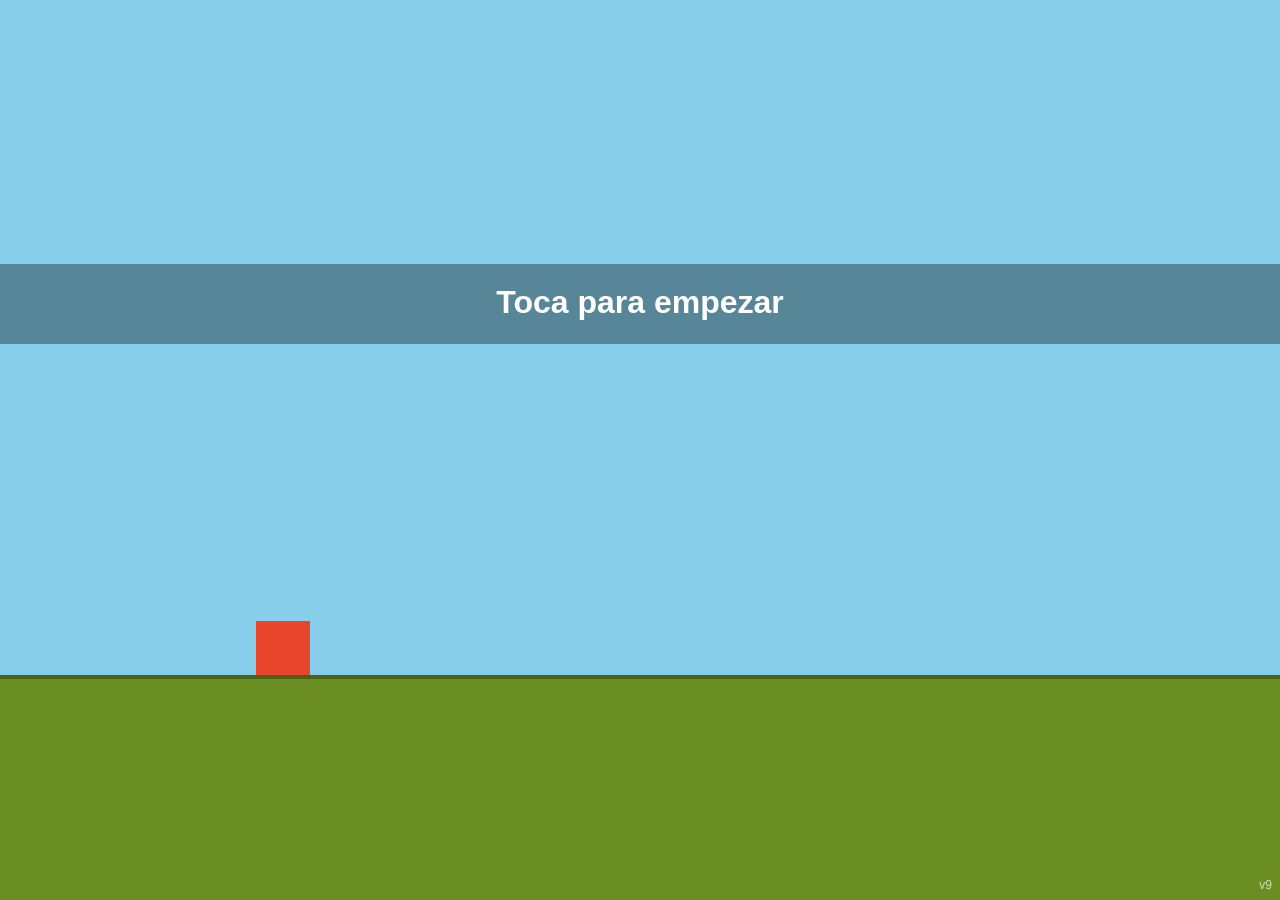
==== index.html @ b09c3af8 "Recalibrate difficulty: faster ramp, double and tall patterns with guaranteed jump window; bump to v" ====
<!DOCTYPE html>
<html lang="es">
<head>
  <meta charset="utf-8">
  <meta name="viewport" content="width=device-width, initial-scale=1, maximum-scale=1, user-scalable=no, viewport-fit=cover">
  <meta name="theme-color" content="#87ceeb">
  <title>Runner Game</title>
  <link rel="stylesheet" href="style.css?v=9">
</head>
<body>
  <canvas id="game"></canvas>
  <script src="game.js?v=9"></script>
</body>
</html>
---- style.css ----
html,
body {
  margin: 0;
  padding: 0;
  width: 100%;
  height: 100%;
  overflow: hidden;
  background: #87ceeb;
  overscroll-behavior: none;
  touch-action: none;
  user-select: none;
  -webkit-user-select: none;
  -webkit-touch-callout: none;
  -webkit-tap-highlight-color: transparent;
}

canvas {
  position: fixed;
  inset: 0;
  display: block;
  width: 100%;
  height: 100%;
  touch-action: none;
}
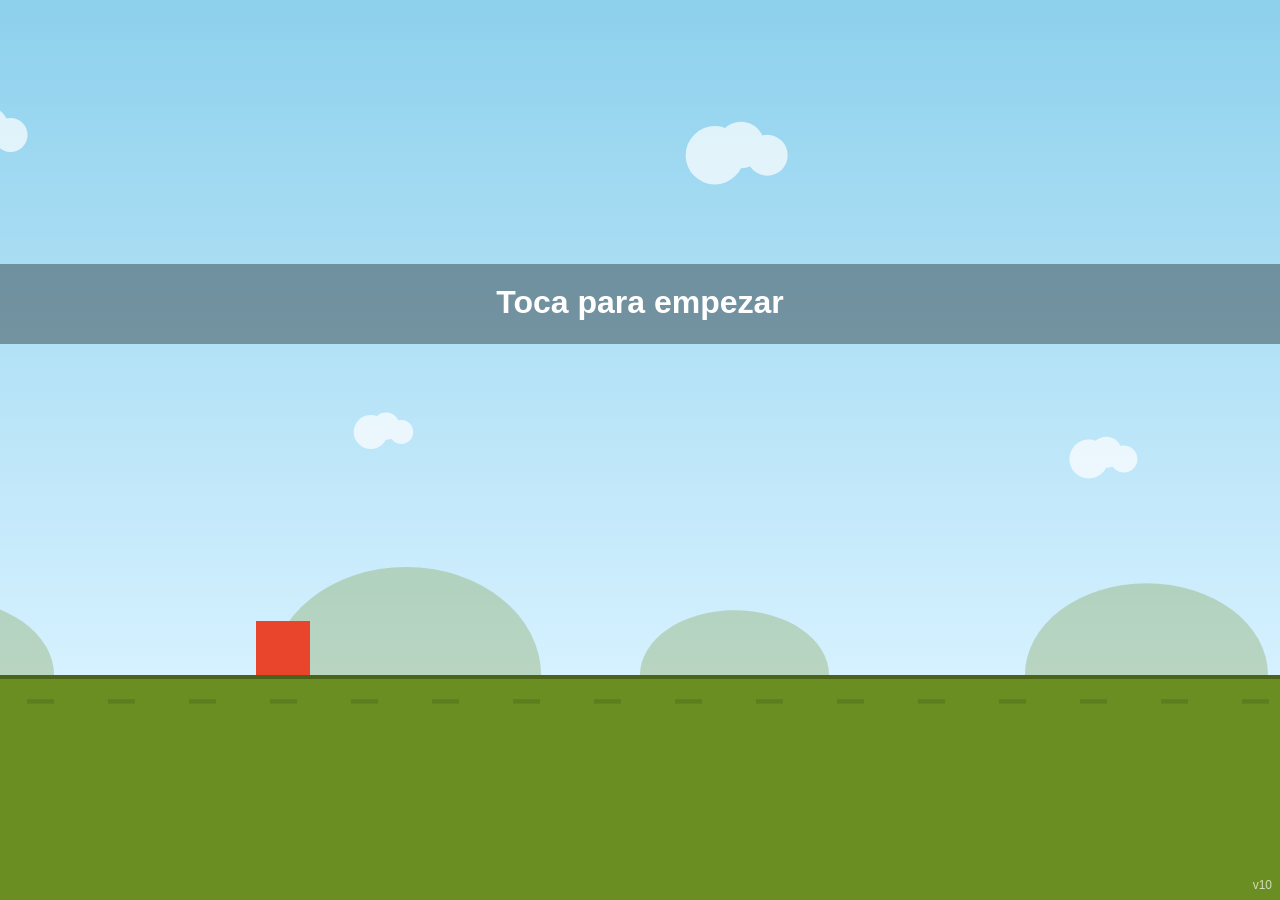
==== commit c1051f33: "Step 6b: squash/stretch, landing dust, crash shake and flash, parallax, difficulty sky, score pop; b" ====
--- a/index.html
+++ b/index.html
@@ -5,10 +5,10 @@
   <meta name="viewport" content="width=device-width, initial-scale=1, maximum-scale=1, user-scalable=no, viewport-fit=cover">
   <meta name="theme-color" content="#87ceeb">
   <title>Runner Game</title>
-  <link rel="stylesheet" href="style.css?v=9">
+  <link rel="stylesheet" href="style.css?v=10">
 </head>
 <body>
   <canvas id="game"></canvas>
-  <script src="game.js?v=9"></script>
+  <script src="game.js?v=10"></script>
 </body>
 </html>
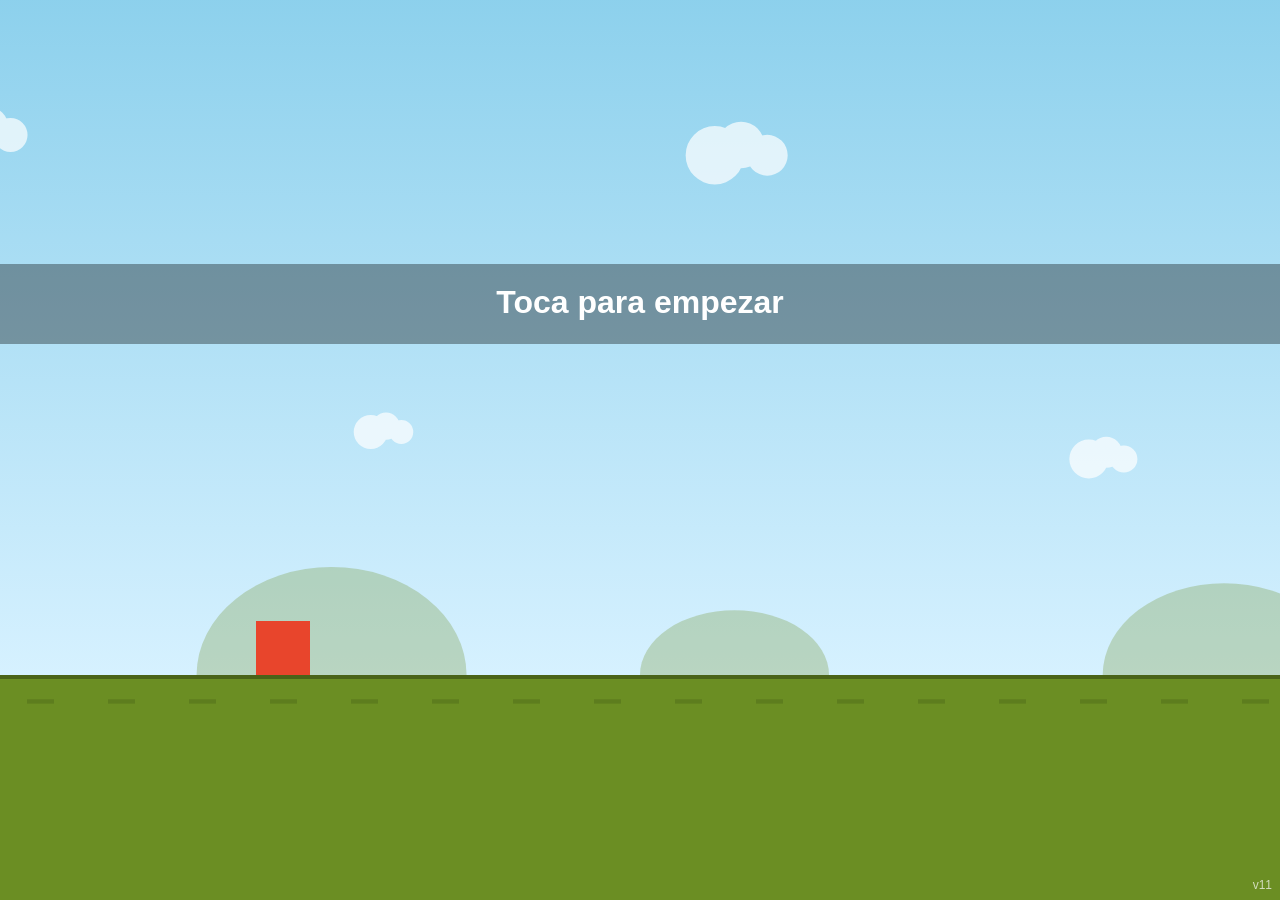
==== commit ae7f3768: "Fix hills vanishing before leaving the left edge (wrap margin narrower than hill); bump to v11 Co-Au" ====
--- a/index.html
+++ b/index.html
@@ -5,10 +5,10 @@
   <meta name="viewport" content="width=device-width, initial-scale=1, maximum-scale=1, user-scalable=no, viewport-fit=cover">
   <meta name="theme-color" content="#87ceeb">
   <title>Runner Game</title>
-  <link rel="stylesheet" href="style.css?v=10">
+  <link rel="stylesheet" href="style.css?v=11">
 </head>
 <body>
   <canvas id="game"></canvas>
-  <script src="game.js?v=10"></script>
+  <script src="game.js?v=11"></script>
 </body>
 </html>
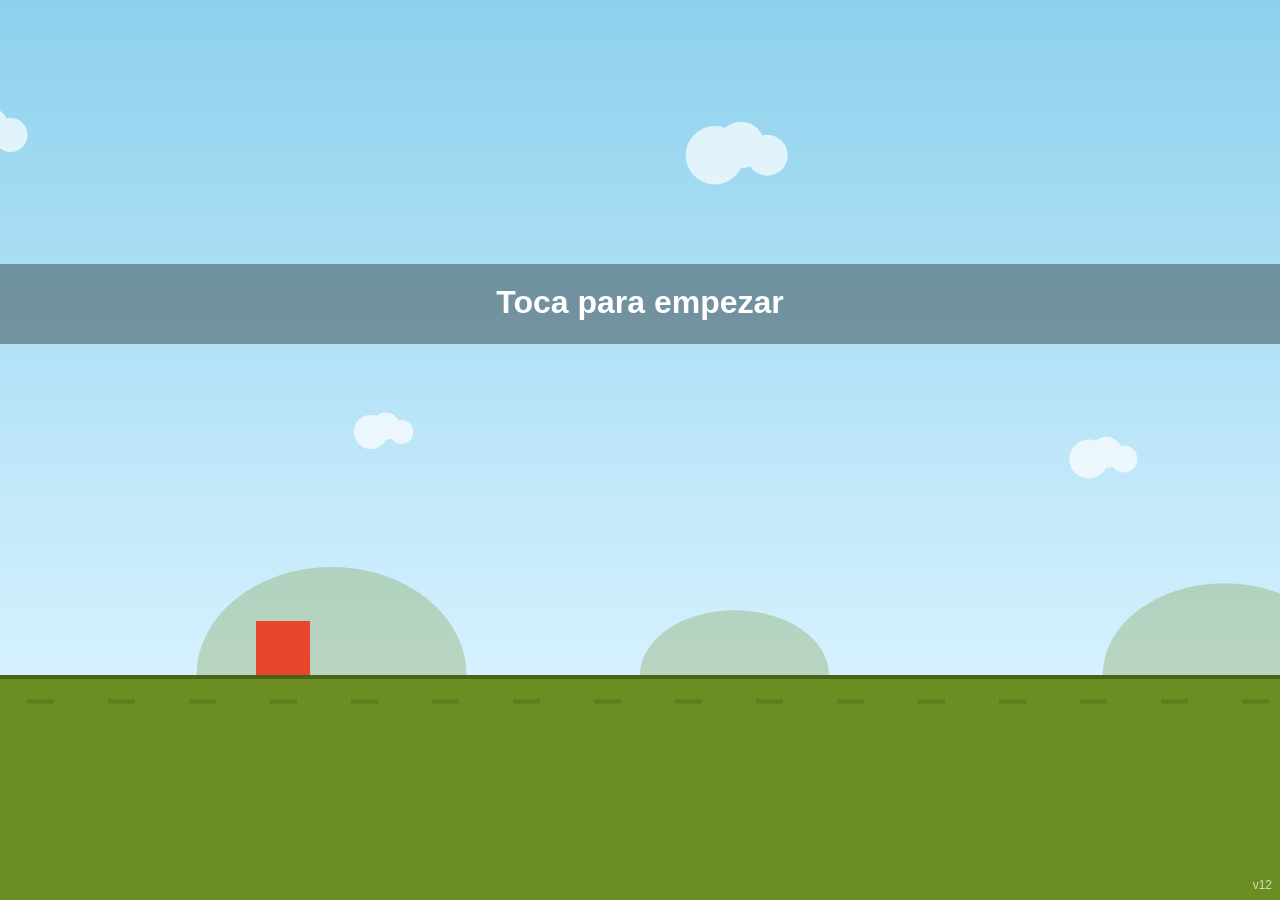
==== commit 23597f61: "Step 7: pause on app switch/lock/call, rotate-to-portrait lock, tap to continue; bump to v12 Co-Auth" ====
--- a/index.html
+++ b/index.html
@@ -5,10 +5,10 @@
   <meta name="viewport" content="width=device-width, initial-scale=1, maximum-scale=1, user-scalable=no, viewport-fit=cover">
   <meta name="theme-color" content="#87ceeb">
   <title>Runner Game</title>
-  <link rel="stylesheet" href="style.css?v=11">
+  <link rel="stylesheet" href="style.css?v=12">
 </head>
 <body>
   <canvas id="game"></canvas>
-  <script src="game.js?v=11"></script>
+  <script src="game.js?v=12"></script>
 </body>
 </html>
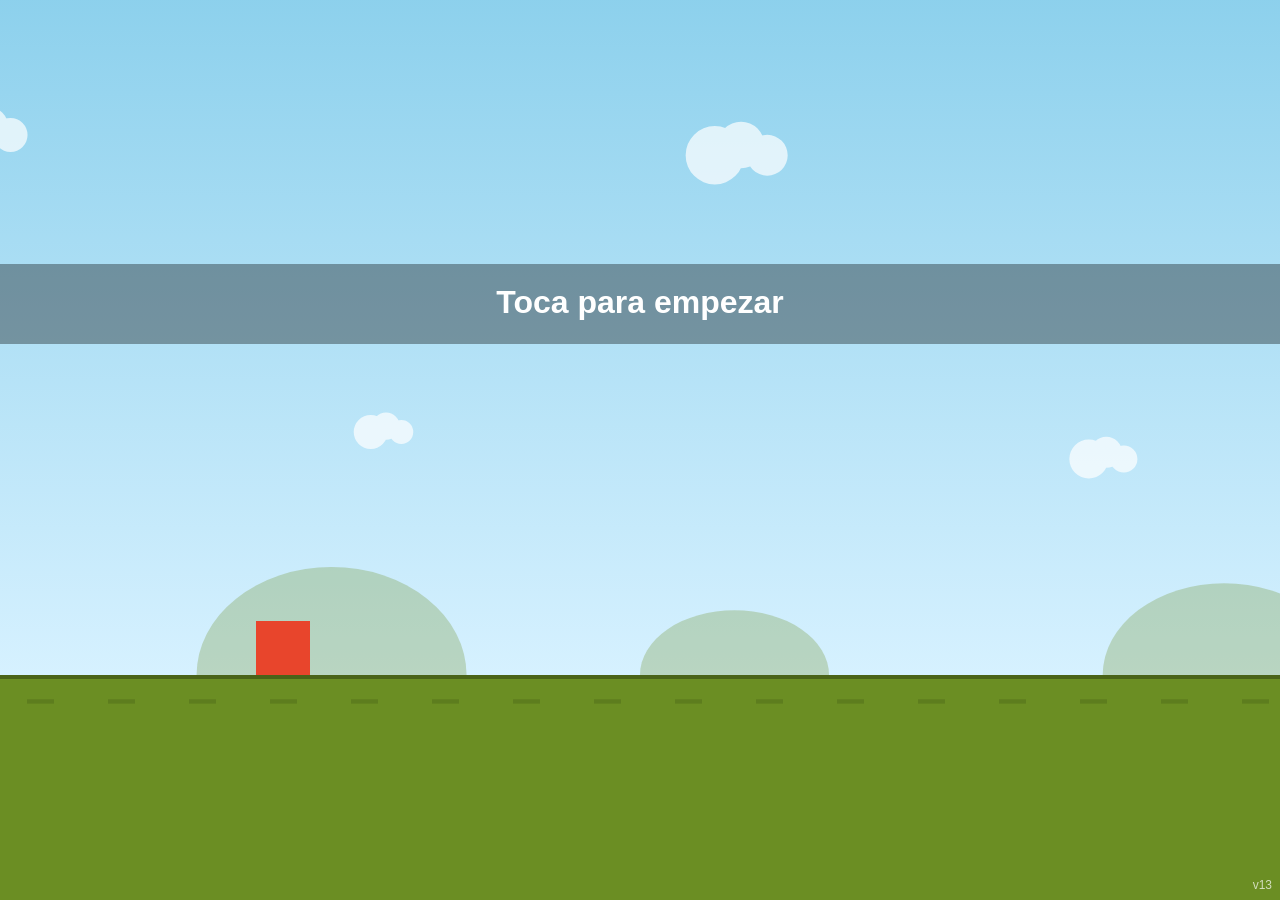
==== commit 6e84b436: "Plain background in landscape; installable PWA (manifest, portrait, geometric icons); bump to v13 Co" ====
--- a/index.html
+++ b/index.html
@@ -5,10 +5,15 @@
   <meta name="viewport" content="width=device-width, initial-scale=1, maximum-scale=1, user-scalable=no, viewport-fit=cover">
   <meta name="theme-color" content="#87ceeb">
   <title>Runner Game</title>
-  <link rel="stylesheet" href="style.css?v=12">
+  <link rel="manifest" href="manifest.webmanifest?v=13">
+  <link rel="apple-touch-icon" href="icons/icon-180.png">
+  <meta name="apple-mobile-web-app-capable" content="yes">
+  <meta name="mobile-web-app-capable" content="yes">
+  <meta name="apple-mobile-web-app-title" content="Runner">
+  <link rel="stylesheet" href="style.css?v=13">
 </head>
 <body>
   <canvas id="game"></canvas>
-  <script src="game.js?v=12"></script>
+  <script src="game.js?v=13"></script>
 </body>
 </html>
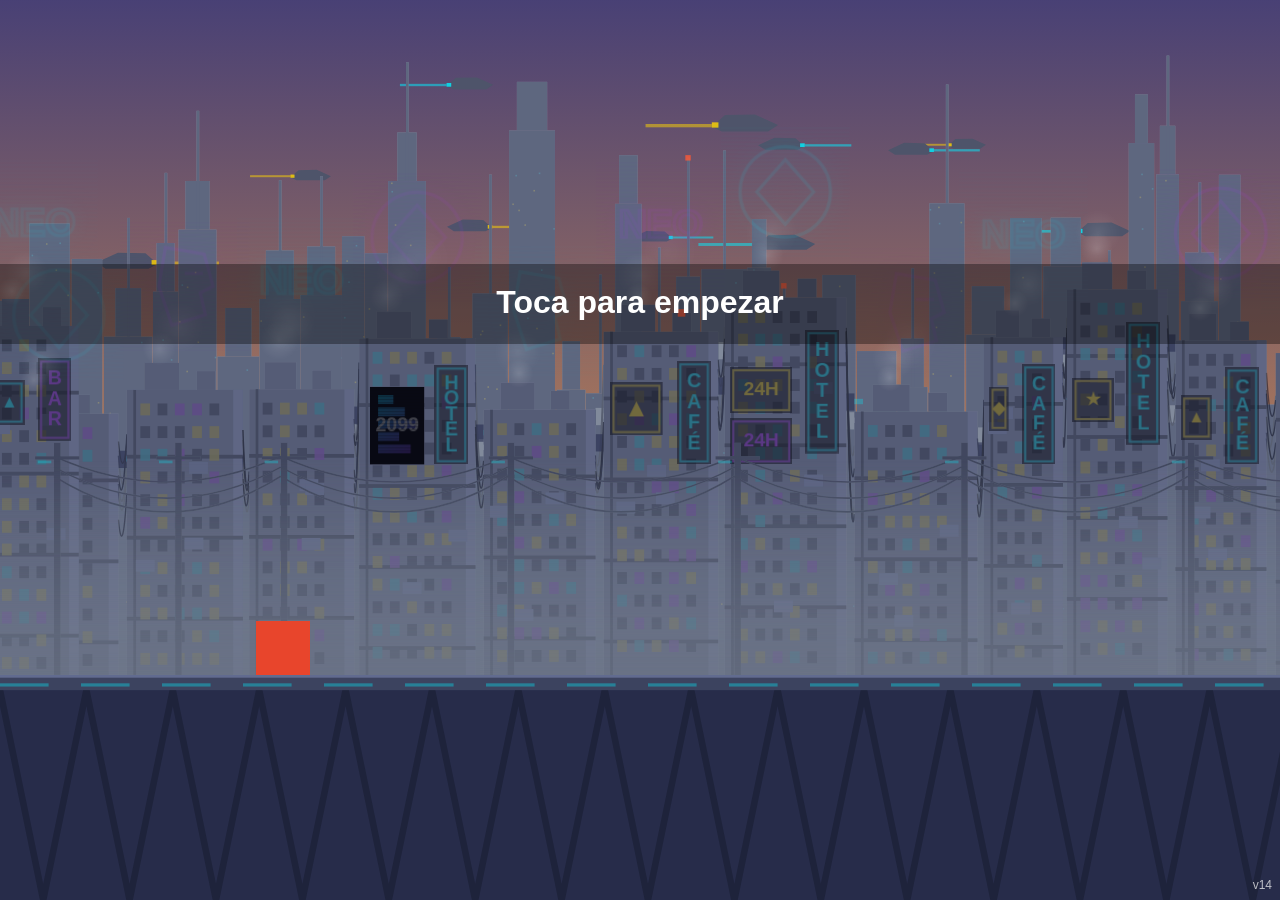
==== commit 08bb6123: "A2: cyberpunk city (very dense), walkway and day/night cycle starting at sunset; ?debug=1 shows FPS " ====
--- a/index.html
+++ b/index.html
@@ -10,10 +10,10 @@
   <meta name="apple-mobile-web-app-capable" content="yes">
   <meta name="mobile-web-app-capable" content="yes">
   <meta name="apple-mobile-web-app-title" content="Runner">
-  <link rel="stylesheet" href="style.css?v=13">
+  <link rel="stylesheet" href="style.css?v=14">
 </head>
 <body>
   <canvas id="game"></canvas>
-  <script src="game.js?v=13"></script>
+  <script src="game.js?v=14"></script>
 </body>
 </html>
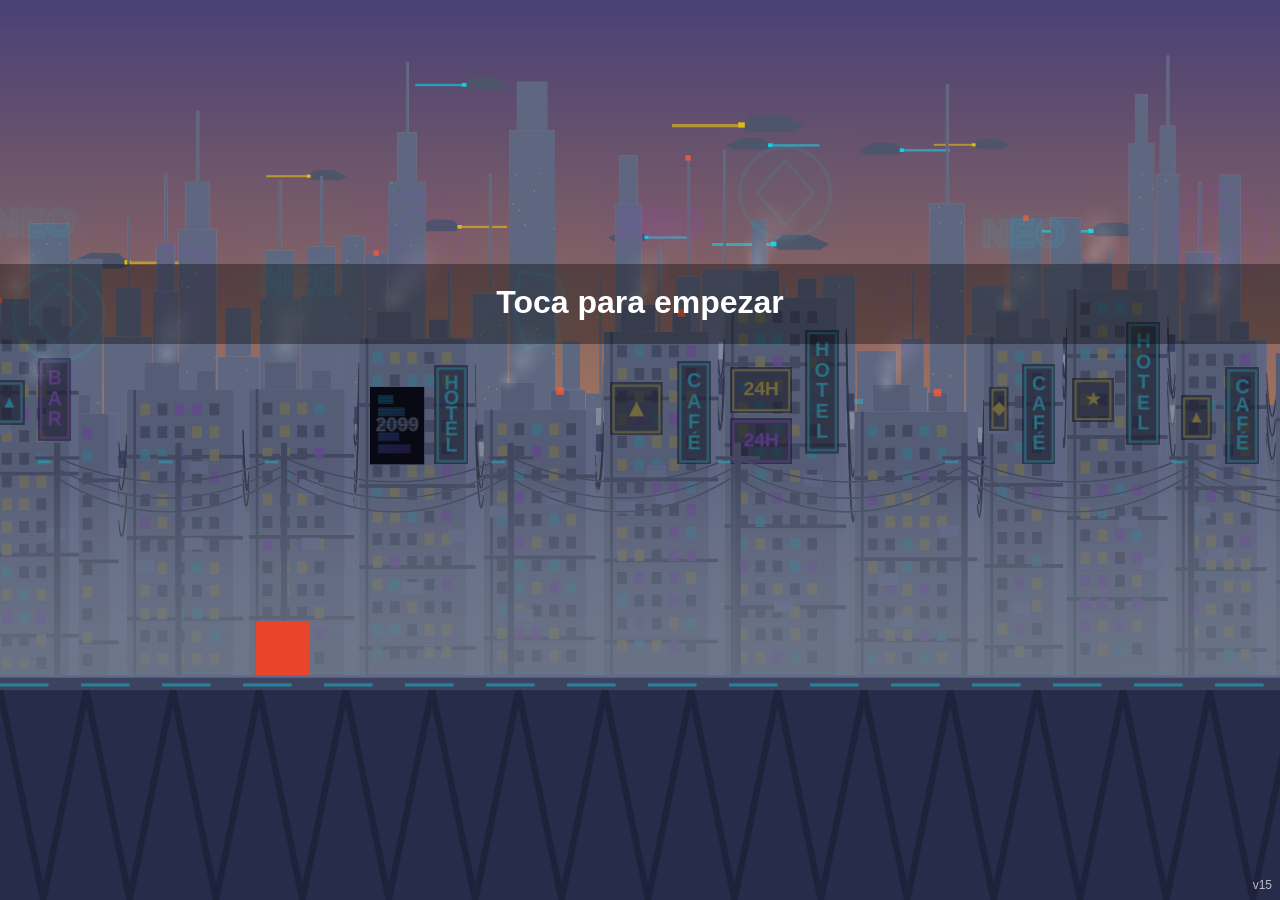
==== commit acde3a4e: "A3: obstacles redrawn in #ff2e63 as energy barriers and hazard-striped blocks; bump to v15 Co-Author" ====
--- a/index.html
+++ b/index.html
@@ -10,10 +10,10 @@
   <meta name="apple-mobile-web-app-capable" content="yes">
   <meta name="mobile-web-app-capable" content="yes">
   <meta name="apple-mobile-web-app-title" content="Runner">
-  <link rel="stylesheet" href="style.css?v=14">
+  <link rel="stylesheet" href="style.css?v=15">
 </head>
 <body>
   <canvas id="game"></canvas>
-  <script src="game.js?v=14"></script>
+  <script src="game.js?v=15"></script>
 </body>
 </html>
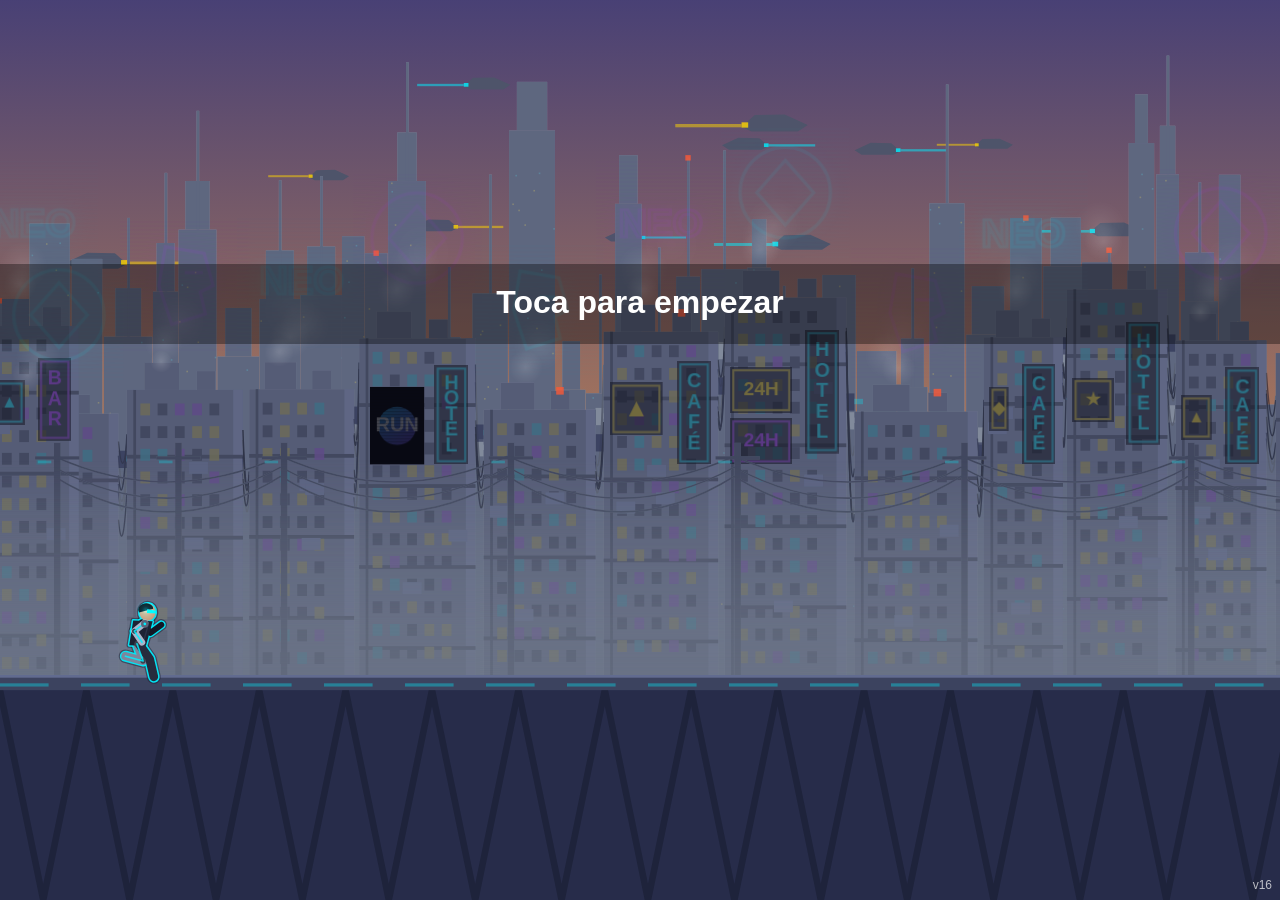
==== commit 0e60093d: "A4: android with run/jump/land/crash animations, landing smoke and crash sparks; fixed player x (fix" ====
--- a/index.html
+++ b/index.html
@@ -10,10 +10,10 @@
   <meta name="apple-mobile-web-app-capable" content="yes">
   <meta name="mobile-web-app-capable" content="yes">
   <meta name="apple-mobile-web-app-title" content="Runner">
-  <link rel="stylesheet" href="style.css?v=15">
+  <link rel="stylesheet" href="style.css?v=16">
 </head>
 <body>
   <canvas id="game"></canvas>
-  <script src="game.js?v=15"></script>
+  <script src="game.js?v=16"></script>
 </body>
 </html>
